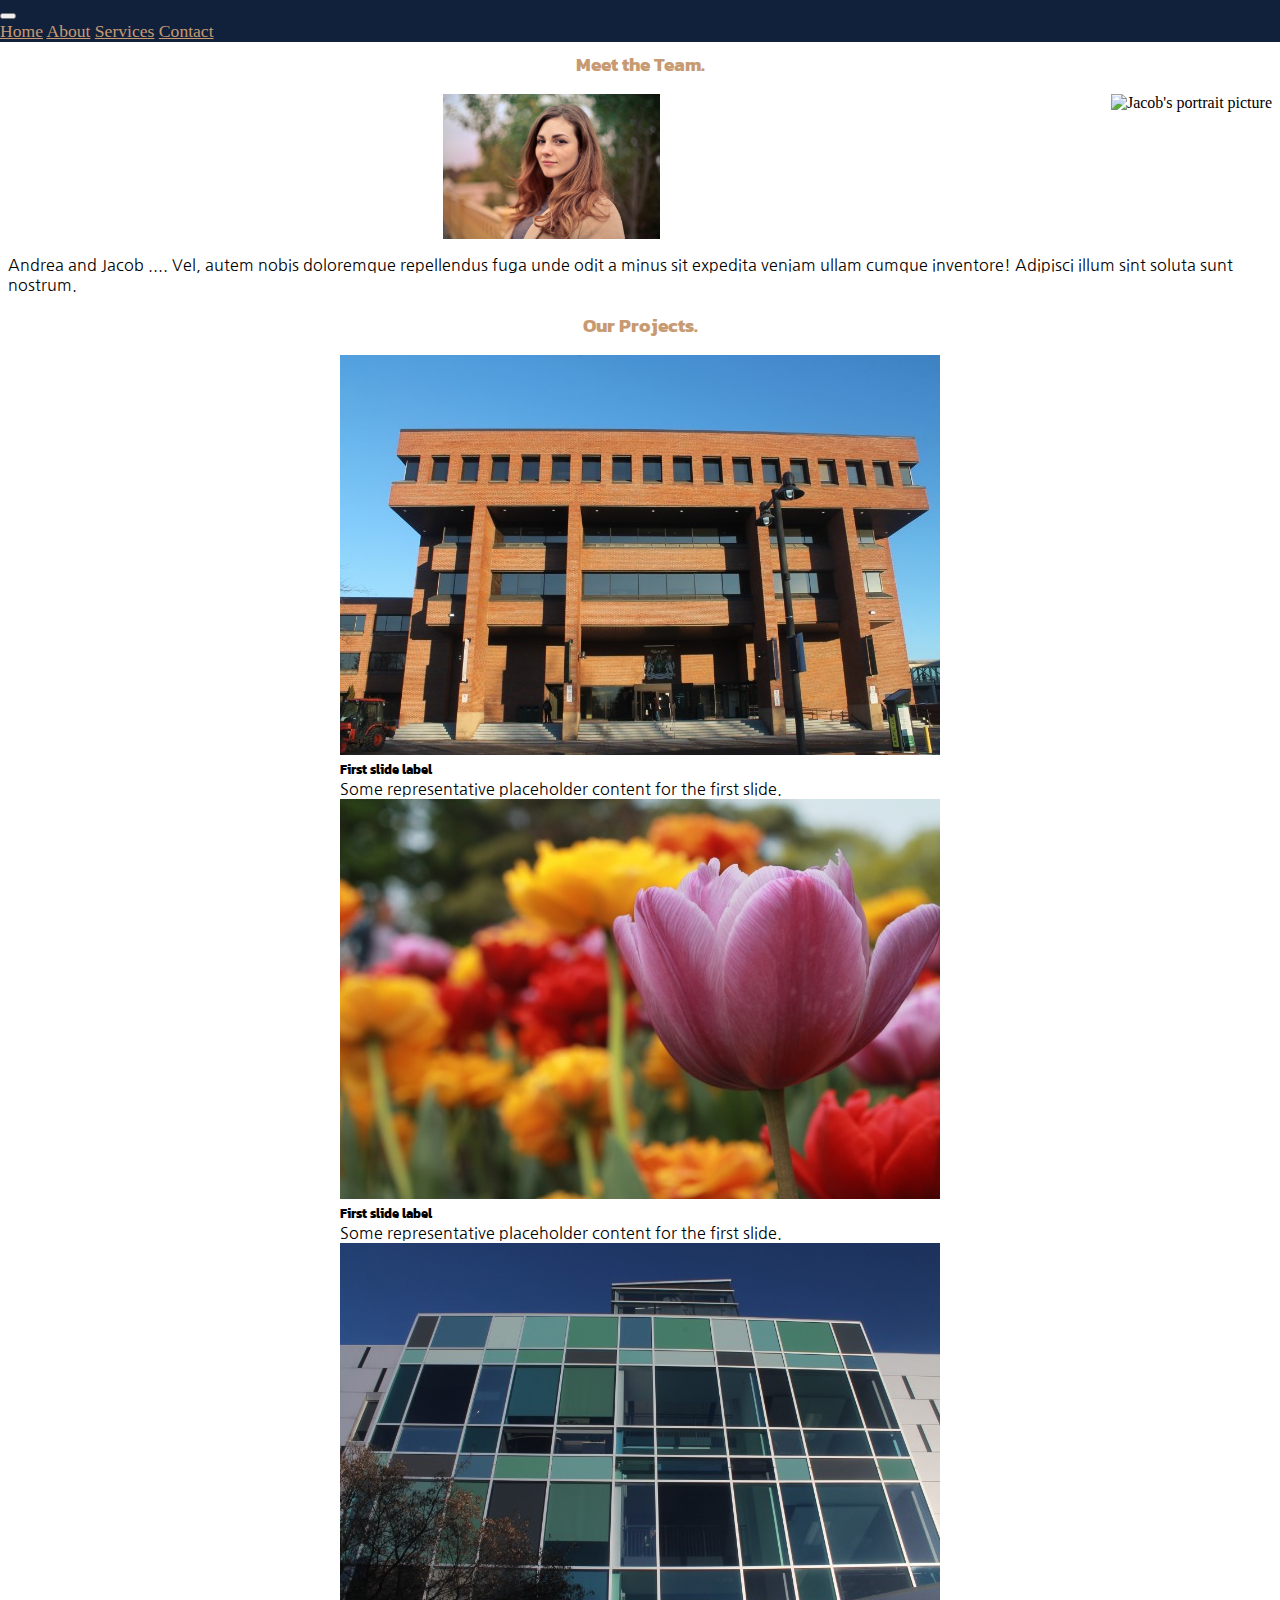
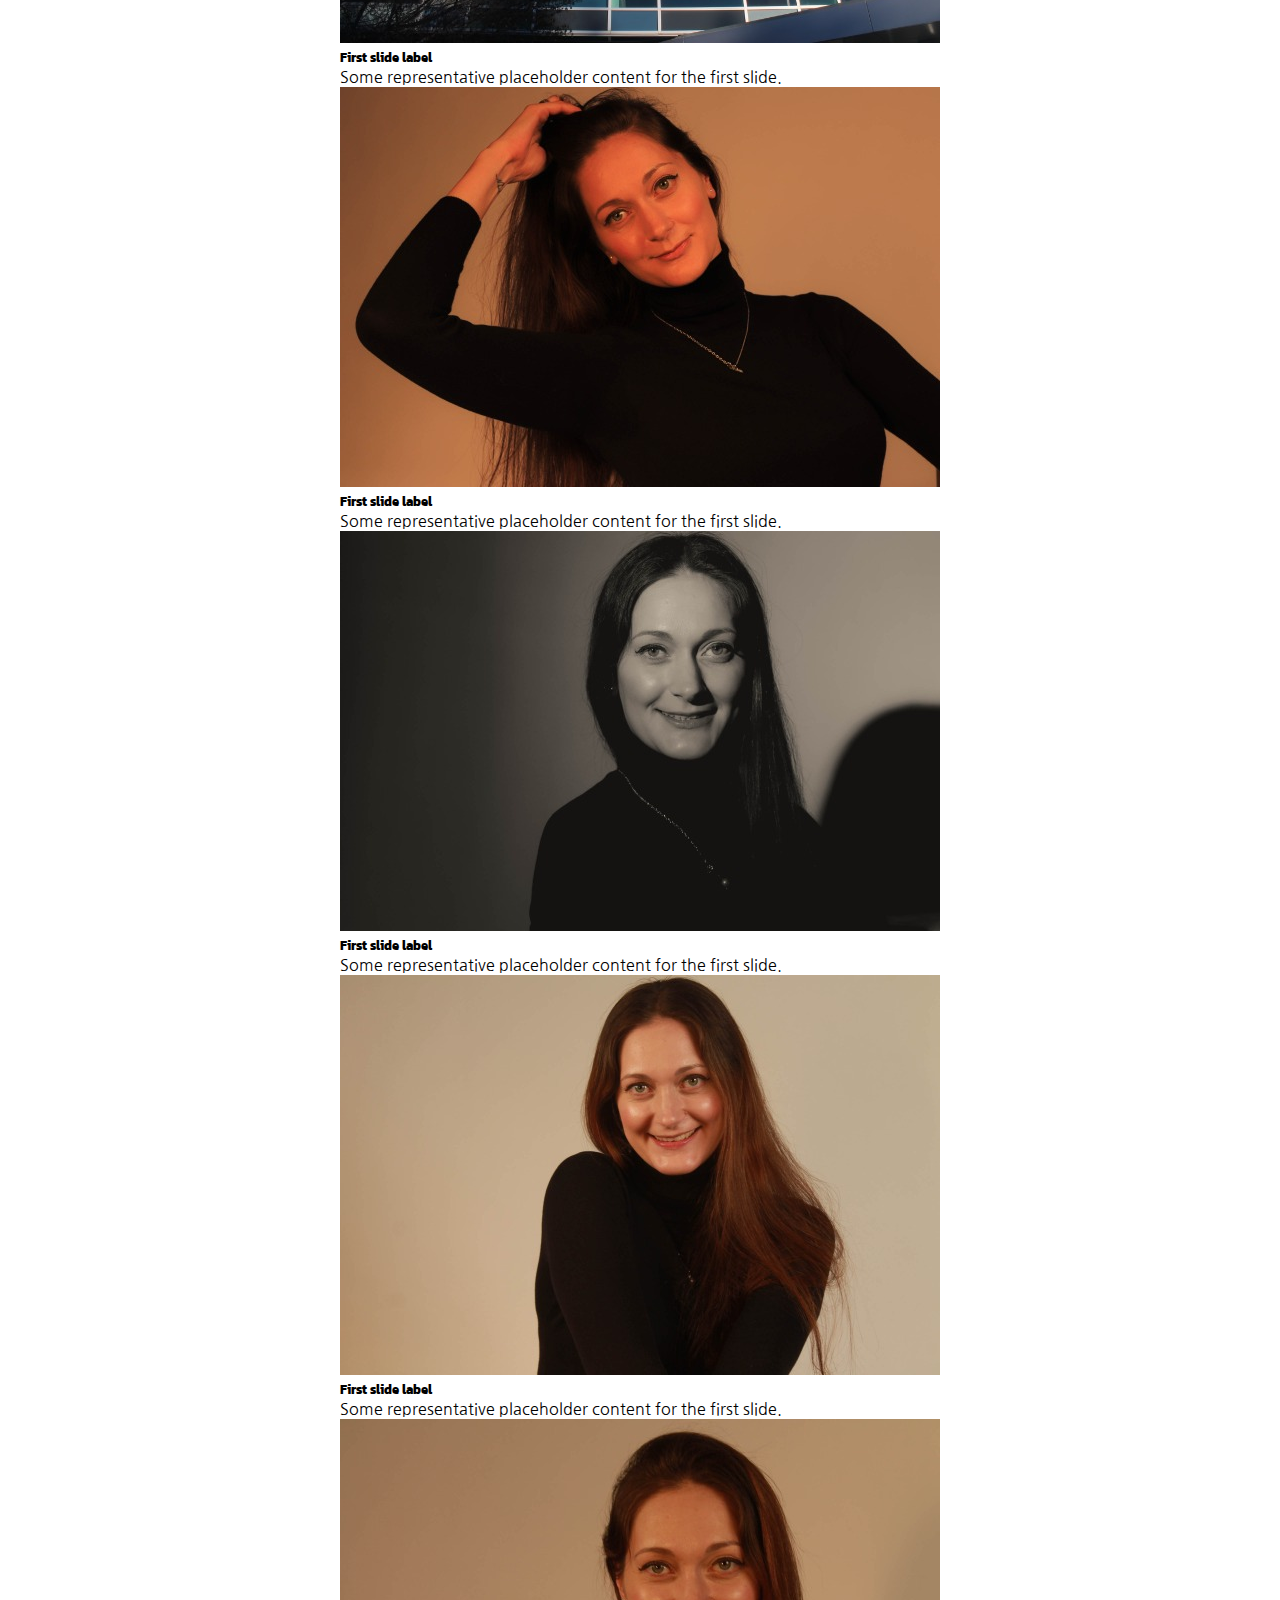
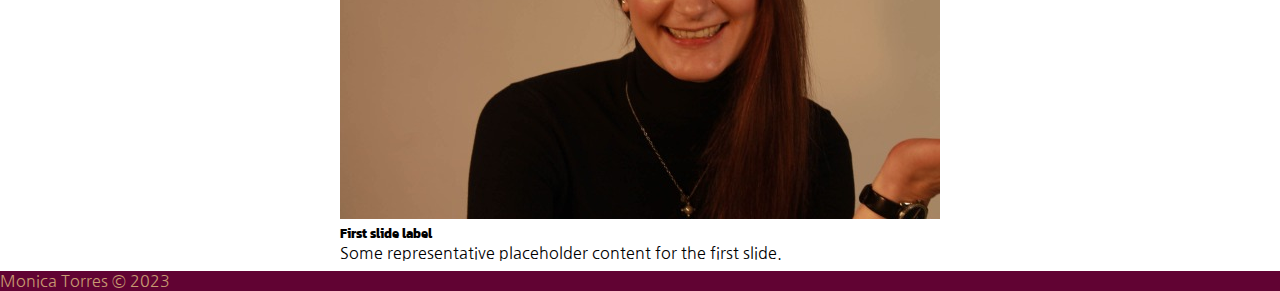
==== about.html @ fc1f1541 "First commit, creating repository for final assign" ====
<!DOCTYPE html>
<html lang="en">
<head>
    <!-- Meta tags -->
		<meta charset="UTF-8">
		<meta name="description" content="WebDev2-Final Assignment">
		<meta name="author" content="Monica Torres">
		<meta name="viewport" content="width=device-width, initial-scale=1.0">
    <!-- Title -->
	<title>Torres Studio</title>
    <!-- Normalize.CSS -->
    <link rel="stylesheet" type="text/css" href="css/normalize.css">
    <!-- Bootstrap -->
    <link href="https://cdn.jsdelivr.net/npm/bootstrap@5.3.1/dist/css/bootstrap.min.css" rel="stylesheet" integrity="sha384-4bw+/aepP/YC94hEpVNVgiZdgIC5+VKNBQNGCHeKRQN+PtmoHDEXuppvnDJzQIu9" crossorigin="anonymous">
    <!-- Google Fonts -->
    <link rel="preconnect" href="https://fonts.googleapis.com">
    <link rel="preconnect" href="https://fonts.gstatic.com" crossorigin>
    <link href="https://fonts.googleapis.com/css2?family=Amarante&family=Kanit&family=Nanum+Gothic&display=swap" rel="stylesheet">
    <!-- Font Awesome-->
    <link href="https://cdnjs.cloudflare.com/ajax/libs/font-awesome/6.4.0/css/all.min.css">
    <!-- My own styles -->
	<link rel="stylesheet" type="text/css" href="css/main.css">
</head>
<body>
    <header>
      <nav class="navbar navbar-expand-lg bg-nav-mt">
        <div class="container-fluid">
          <button class="navbar-toggler custom-toggler" type="button" data-bs-toggle="collapse" data-bs-target="#navbarNavAltMarkup" aria-controls="navbarNavAltMarkup" aria-expanded="false" aria-label="Toggle navigation">
            <span class="navbar-toggler-icon"></span>
          </button>
          <div class="collapse navbar-collapse" id="navbarNavAltMarkup">
            <div class="navbar-nav">
              <a class="nav-link" href="index.html">Home</a>
              <a class="nav-link" aria-current="page" href="#">About</a>
              <a class="nav-link" href="services.html">Services</a>
              <a class="nav-link" href="contact.html">Contact</a>
            </div>
          </div>
        </div>
      </nav> 
    </header> 
    <div class="container">  
      <div class="about-grid-container">
        <div class="about-title">
          <h3>Meet the Team.</h3>
        </div>
        <div class="about-andrea">
          <img src="images/Team-Andrea.jpg" alt="Andrea's portrait picture">
        </div>
        <div class="about-jacob">
          <img src="images/Team-Jacob.jpg" alt="Jacob's portrait picture">
        </div>
        <div class="about-description">
          <p>
            Andrea and Jacob .... Vel, autem nobis doloremque repellendus fuga unde odit a minus sit expedita veniam ullam cumque inventore! Adipisci illum sint soluta sunt nostrum.
          </p>
        </div>
        <div class="about-title-projects">
          <h3>Our Projects.</h3>
        </div>
        <div class="about-carousel">
          <div id="carouselExampleSlidesOnly" class="carousel slide" data-bs-ride="carousel">
            <div class="carousel-inner">
              <div class="carousel-item active">          
                <img src="images/building_600_x_400.JPG" class="d-block w-100" alt="...">
                <div class="carousel-caption d-none d-md-block">
                  <h5>First slide label</h5>
                  <p>Some representative placeholder content for the first slide.</p>
                </div>          
              </div>
              <div class="carousel-item">
                <img src="images/colorfull_tulips_600_x_400.JPG" class="d-block w-100" alt="...">
                <div class="carousel-caption d-none d-md-block">
                  <h5>First slide label</h5>
                  <p>Some representative placeholder content for the first slide.</p>
                </div>          
              </div>
              <div class="carousel-item">
                <img src="images/md_building_600_x_400.JPG" class="d-block w-100" alt="...">
                <div class="carousel-caption d-none d-md-block">
                  <h5>First slide label</h5>
                  <p>Some representative placeholder content for the first slide.</p>
                </div>          
              </div>
              <div class="carousel-item">
                <img src="images/sephia_portrait_600_x_400.jpg" class="d-block w-100" alt="...">
                <div class="carousel-caption d-none d-md-block">
                  <h5>First slide label</h5>
                  <p>Some representative placeholder content for the first slide.</p>
                </div>          
              </div>
              <div class="carousel-item">
                <img src="images/bw_portrait_600_x_400.jpg" class="d-block w-100" alt="...">
                <div class="carousel-caption d-none d-md-block">
                  <h5>First slide label</h5>
                  <p>Some representative placeholder content for the first slide.</p>
                </div>          
              </div>
              <div class="carousel-item">
                <img src="images/portrait_600_x_400.jpg" class="d-block w-100" alt="...">
                <div class="carousel-caption d-none d-md-block">
                  <h5>First slide label</h5>
                  <p>Some representative placeholder content for the first slide.</p>
                </div>          
              </div>
              <div class="carousel-item">
                <img src="images/sm_portrait_600_x_400.jpg" class="d-block w-100" alt="...">
                <div class="carousel-caption d-none d-md-block">
                  <h5>First slide label</h5>
                  <p>Some representative placeholder content for the first slide.</p>
                </div>          
              </div>
            </div>
          </div>
        </div>
      </div>
    </div>
		
    

    <footer class="footer mt-auto py-3" id="footercito">
        <div class="container">
            <span class="center" id="footercito">Monica Torres &copy; 2023</span>
        </div>
    </footer>

    <!-- Bootstrap JS component -->
    <script src="https://cdn.jsdelivr.net/npm/bootstrap@5.3.1/dist/js/bootstrap.bundle.min.js" integrity="sha384-HwwvtgBNo3bZJJLYd8oVXjrBZt8cqVSpeBNS5n7C8IVInixGAoxmnlMuBnhbgrkm" crossorigin="anonymous"></script>
</body>
</html>
---- css/main.css ----
/*------------------------------------------------------------
Final Project:	WedDev2

Monica Torres

Content
1. General Styles
2. Header Styles
3. Main Content Styles
	3.1 Sidebar
4. Footer Styles
5. Media Queries

Colors:
        Oxford Blue: #11213c
        Tyrian purple: #610333
        Lion: #C79A71
        Teal: #137B8E

Font Family:
			font-family: 'Amarante', cursive;
            font-family: 'Kanit', sans-serif;
            font-family: 'Nanum Gothic', sans-serif;

------------------------------------------------------------*/

/*
*			1. General Styles
------------------------------------------------------------*/

* {                         
    box-sizing: border-box;
    margin: 0 auto;
}

h1 {
	font-family: 'Amarante', cursive;
}

title, h2, h3, h4, h5, h6 {
    font-family: 'Kanit', sans-serif;
}

p {
	font-family: 'Nanum Gothic', sans-serif;
}



/*
*			2. Header Styles
------------------------------------------------------------*/
.background-image {
	background-image: url('../images/banner1000_x_800.JPG');
	background-color: #9f9f9f;
	background-blend-mode: overlay;
	background-attachment: fixed;
	background-repeat: no-repeat;
	background-size: cover;

    display: column;
    align-items: center;
    justify-content: center;
}

h1, h3 {
    color:#C79A71;
}

.main-title {
    text-align: center;
    width: 100%;
    padding: 10rem;
}

/*
*			2.1 Navigation Styles
------------------------------------------------------------*/
.logo {
    width: 15%;
    height: auto;
}

.bg-nav-mt {
    background-color: #11213c;
    font-size: 1.1rem;
}

a, .nav-link {
    color: #C79A71;
}

/* Set the border color */
         
.custom-toggler .navbar-toggler {
    border-color: #137B8E;
}





/*
*			3. Main Content Styles
------------------------------------------------------------*/





/*
*			3.2 ABOUT.HTML - Main Content Styles
------------------------------------------------------------*/
.about-grid-container {
    display: grid;
    grid-template-areas: 
    'title title'
    'andrea jacob'
    'description description'
    'title-projects title-projects'
    'carousel carousel';
    gap: 1rem;
    padding: 0.5rem;
}

.about-title {grid-area: title; }
.about-andrea {
    grid-area: andrea;
    display: flex;
    justify-content: center;
    align-items: center;
}
.about-andrea > img {
    width: 20%;
    height: auto;
} 
.about-jacob {grid-area: jacob;}
.about-description {grid-area: description;}
.about-title-projects {grid-area: title-projects;}
.about-carousel {grid-area: carousel;}
.about-carousel > .carousel-item
{
    transition: transform 1s ease, opacity .5s ease-out
}

/*
*			3.3 CONTACT.HTML - Main Content Styles
------------------------------------------------------------*/
.contact-grid-container {
    display: grid;
    grid-template-areas:
    'main-image main-image',
    'description contact-form';
}

textarea #message {
    height: 200px;
}


.social-icons {
    font-size: 1rem;
    color: #11213c;
}
/*
*			4. Footer Styles
------------------------------------------------------------*/
#footercito {
    background-color: #610333;
    font-family: 'Nanum Gothic', sans-serif;
    font-size: 1rem;
    color: #C79A71;
}


/*
*			5. Media Queries
------------------------------------------------------------*/
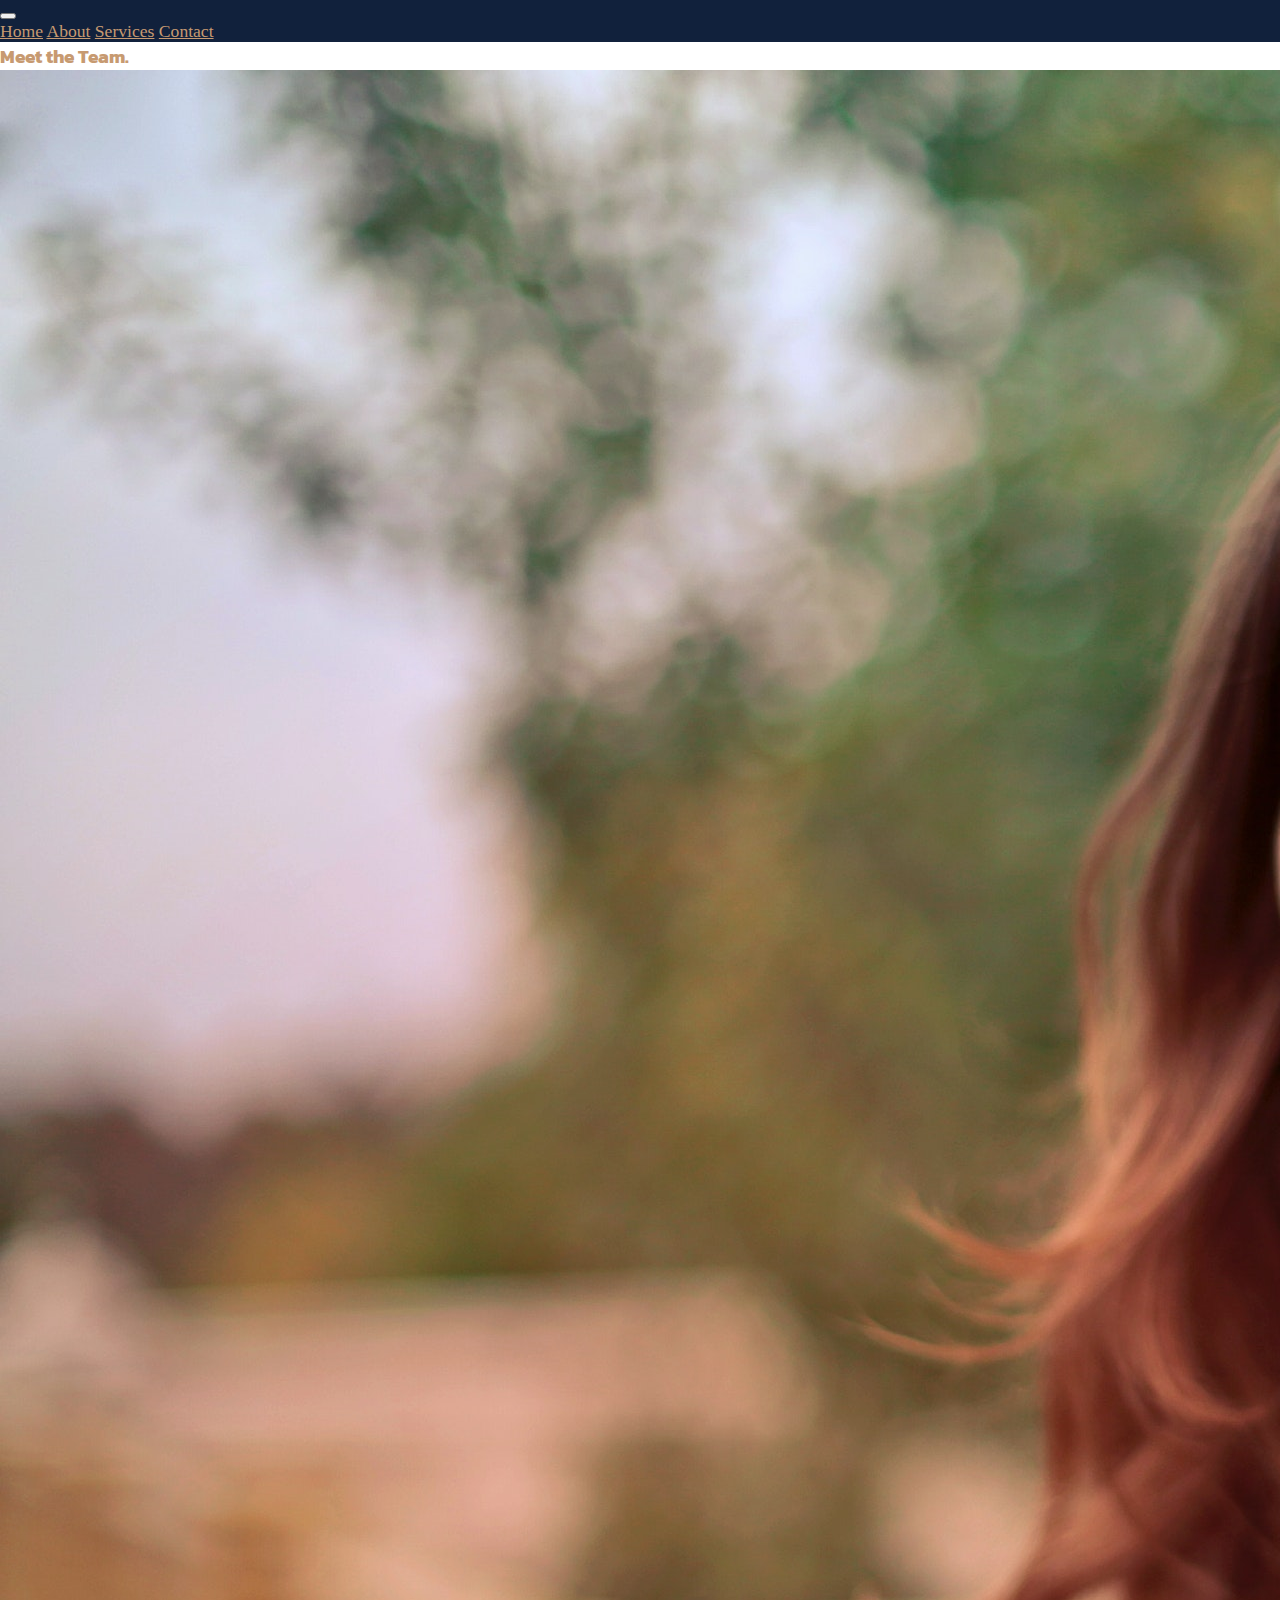
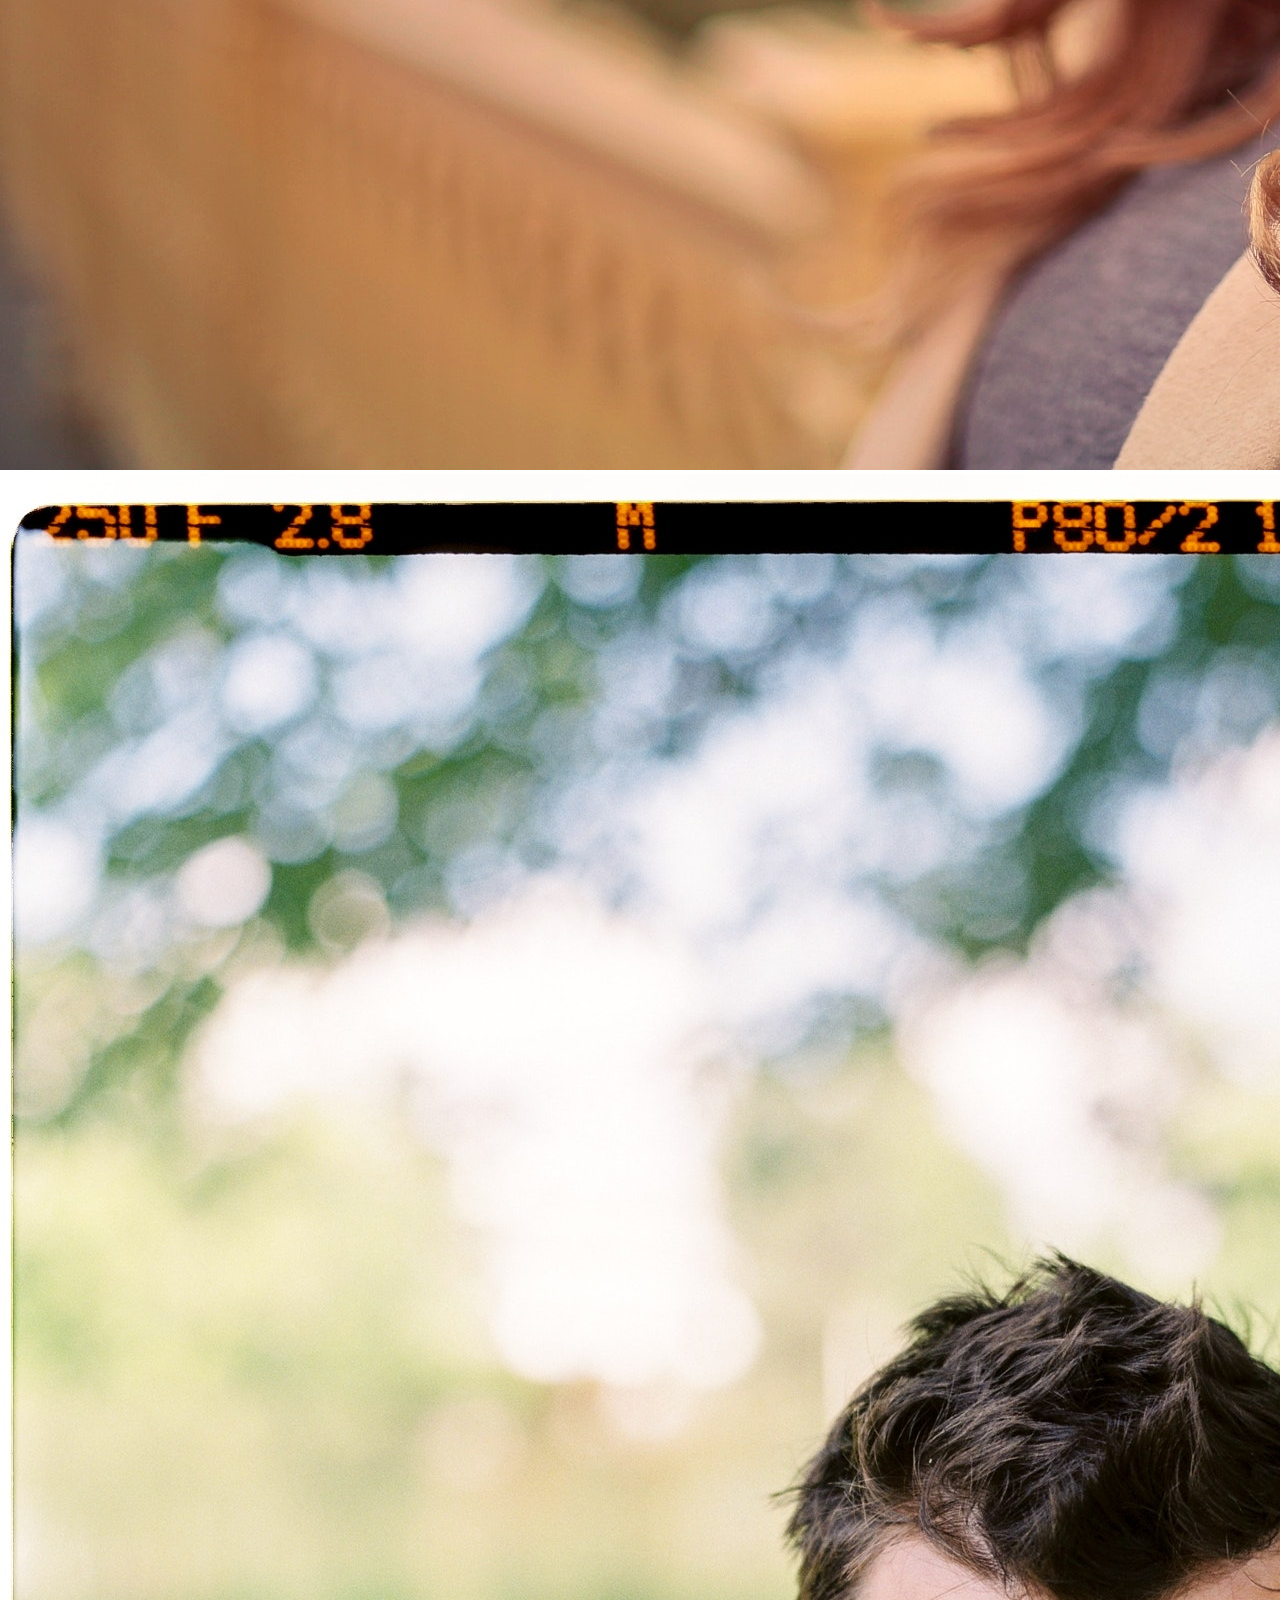
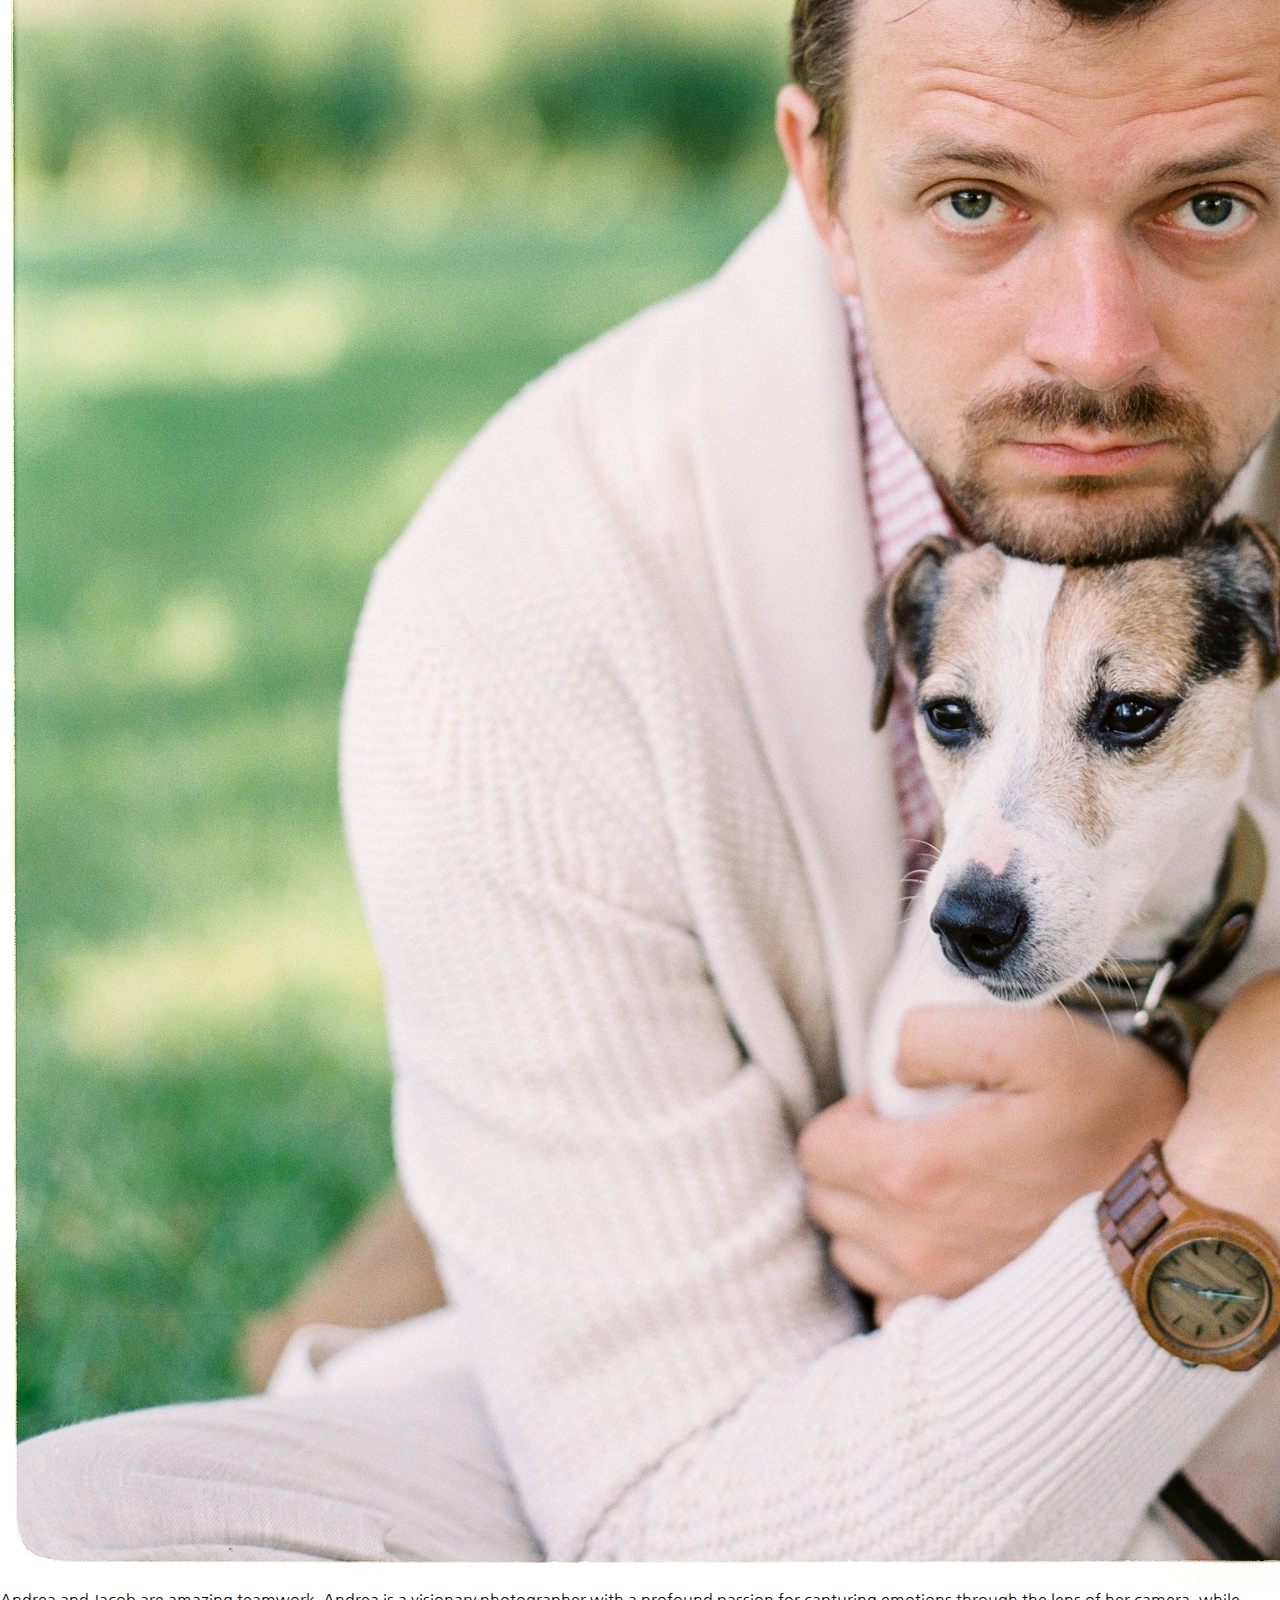
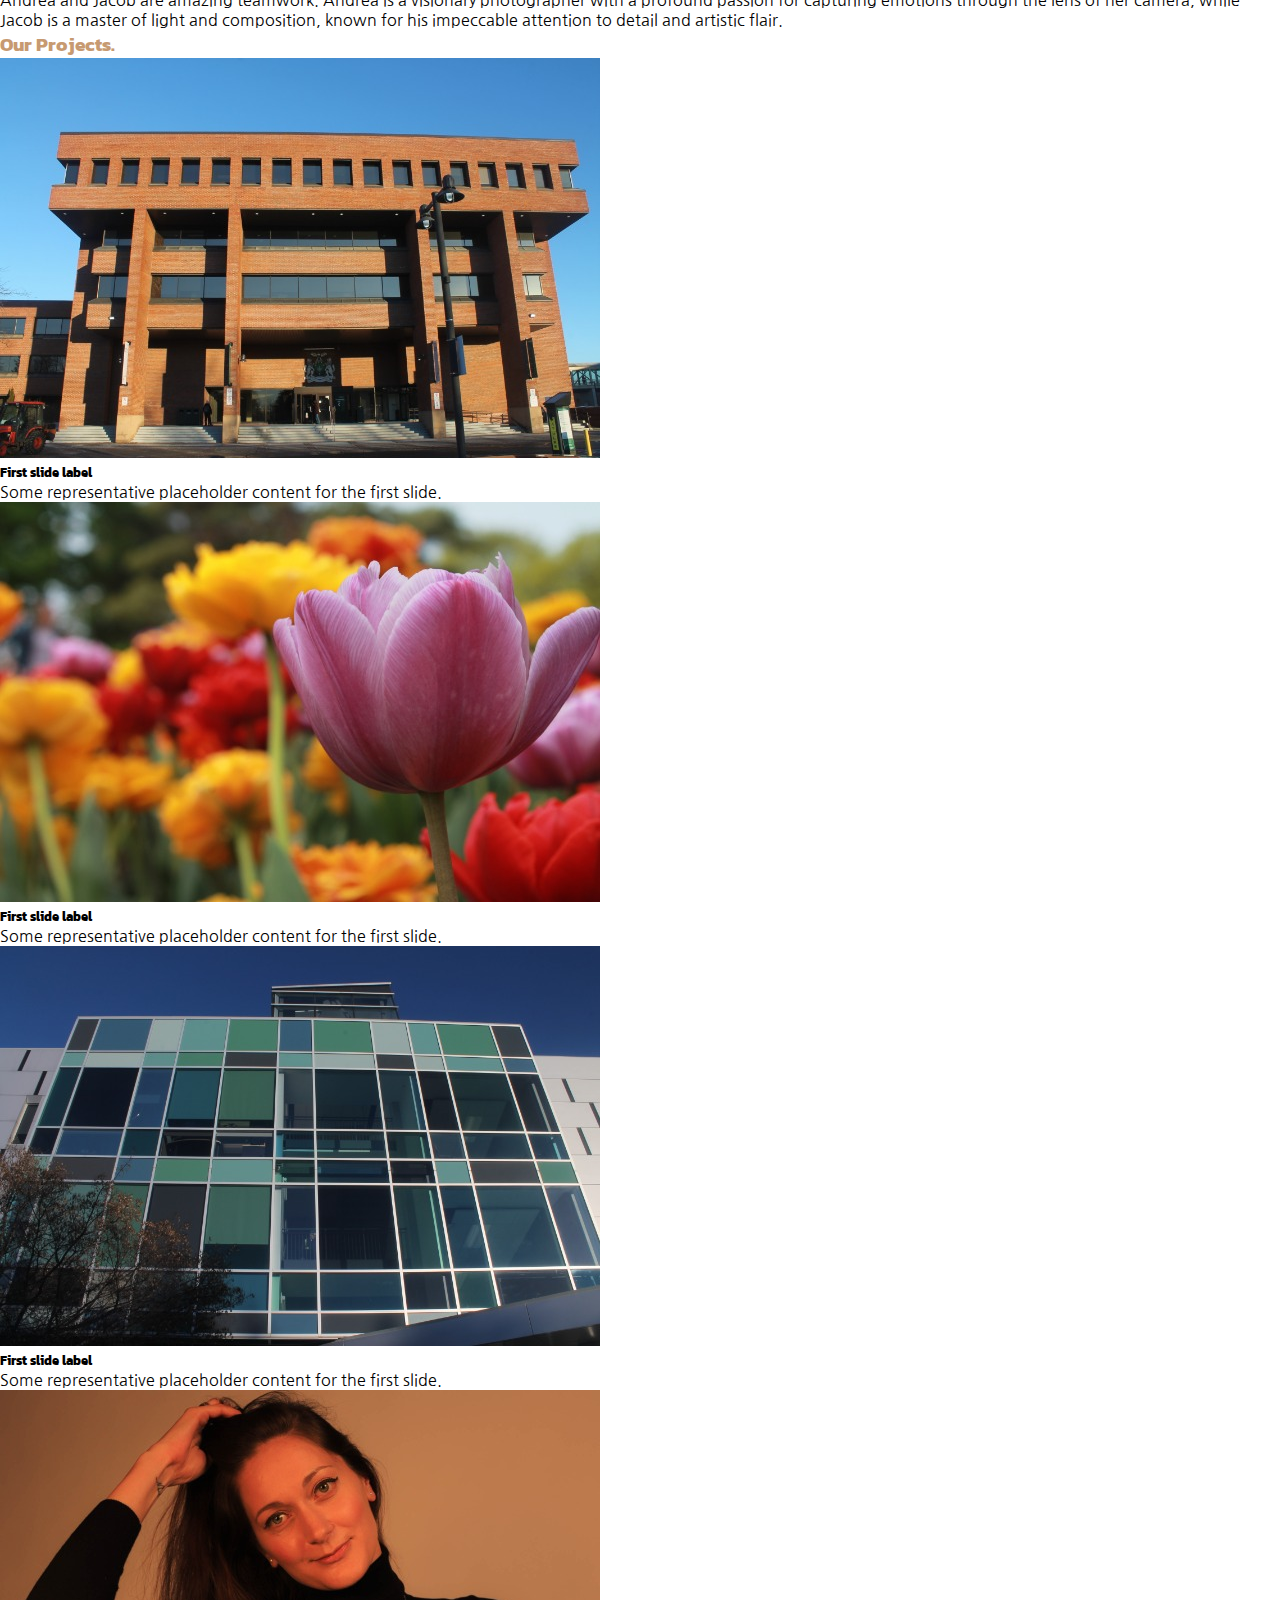
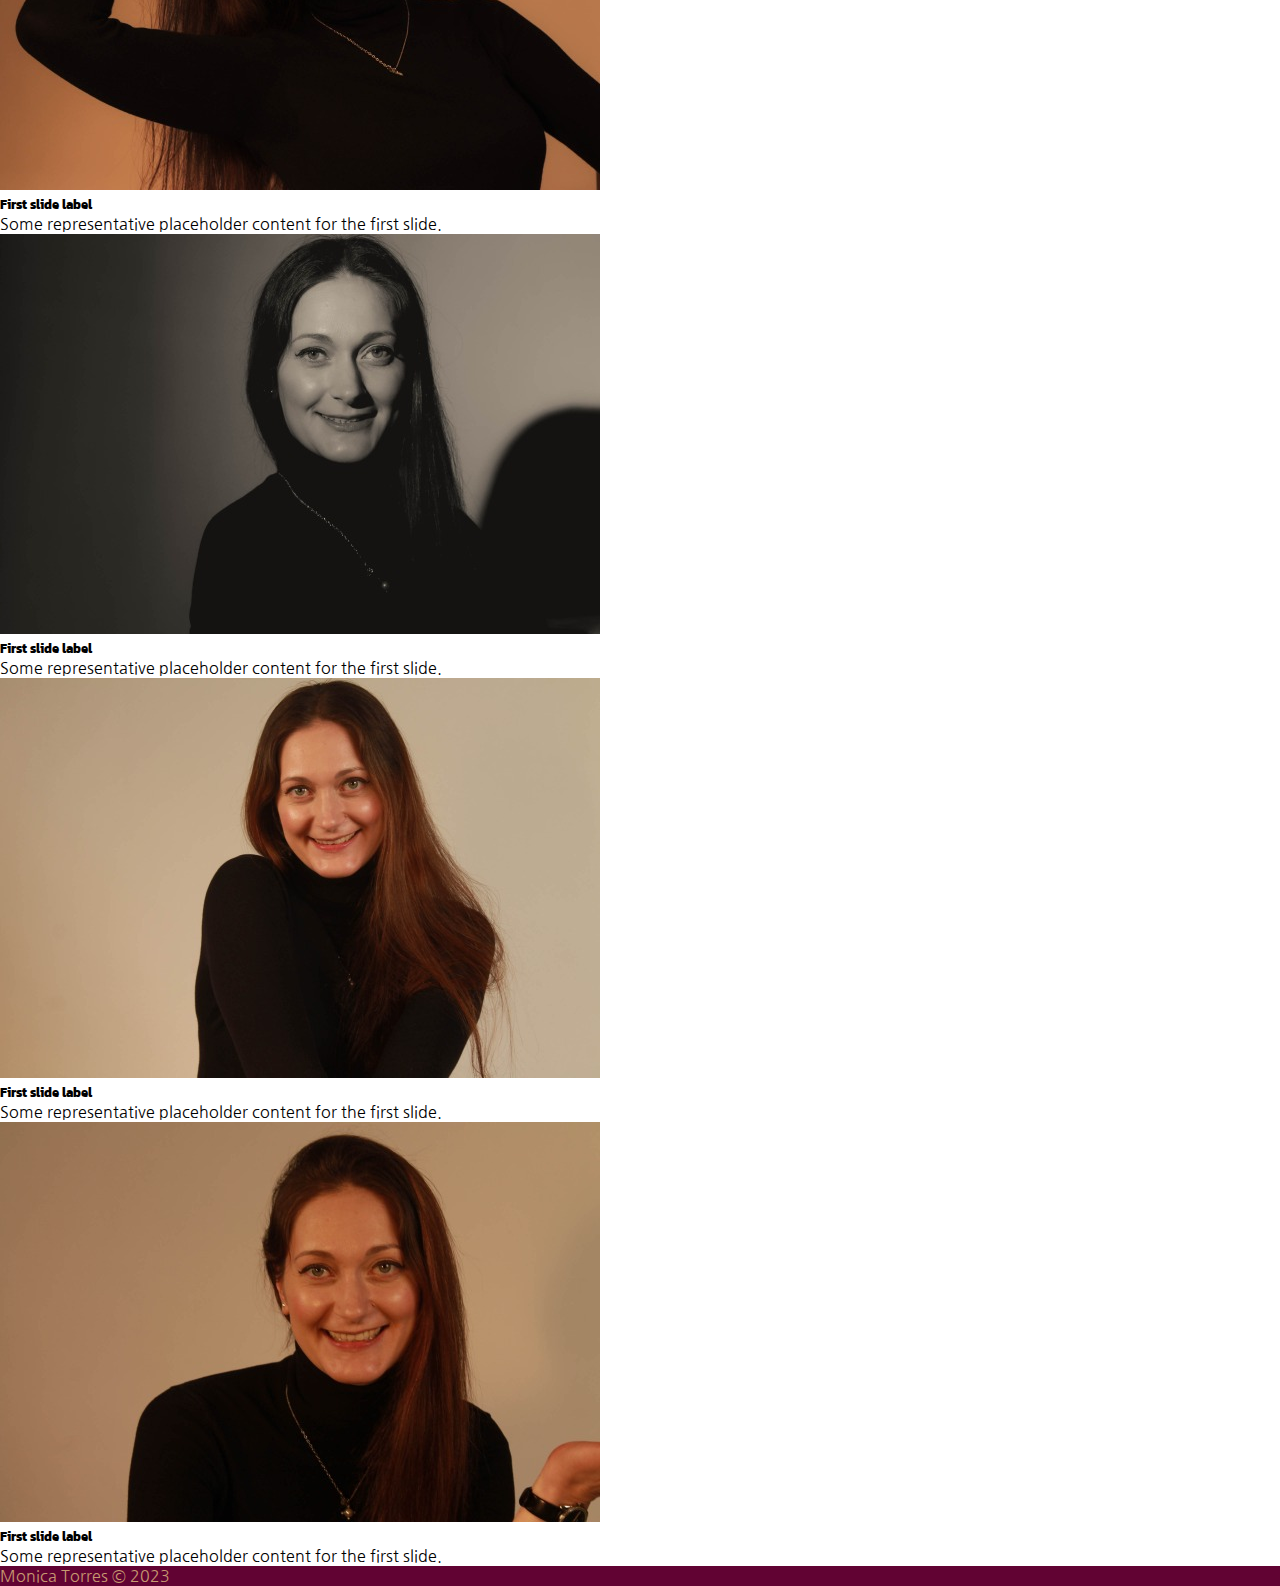
==== commit 236e486c: "including changes in all pages, adding a image." ====
--- a/about.html
+++ b/about.html
@@ -8,8 +8,6 @@
 		<meta name="viewport" content="width=device-width, initial-scale=1.0">
     <!-- Title -->
 	<title>Torres Studio</title>
-    <!-- Normalize.CSS -->
-    <link rel="stylesheet" type="text/css" href="css/normalize.css">
     <!-- Bootstrap -->
     <link href="https://cdn.jsdelivr.net/npm/bootstrap@5.3.1/dist/css/bootstrap.min.css" rel="stylesheet" integrity="sha384-4bw+/aepP/YC94hEpVNVgiZdgIC5+VKNBQNGCHeKRQN+PtmoHDEXuppvnDJzQIu9" crossorigin="anonymous">
     <!-- Google Fonts -->
@@ -17,31 +15,32 @@
     <link rel="preconnect" href="https://fonts.gstatic.com" crossorigin>
     <link href="https://fonts.googleapis.com/css2?family=Amarante&family=Kanit&family=Nanum+Gothic&display=swap" rel="stylesheet">
     <!-- Font Awesome-->
-    <link href="https://cdnjs.cloudflare.com/ajax/libs/font-awesome/6.4.0/css/all.min.css">
+    <link href="https://cdnjs.cloudflare.com/ajax/libs/font-awesome/6.4.2/css/all.min.css">
     <!-- My own styles -->
 	<link rel="stylesheet" type="text/css" href="css/main.css">
 </head>
 <body>
     <header>
-      <nav class="navbar navbar-expand-lg bg-nav-mt">
+      <nav class="navbar navbar-expand-lg bg-nav-mt" data-bs-theme="dark">
         <div class="container-fluid">
           <button class="navbar-toggler custom-toggler" type="button" data-bs-toggle="collapse" data-bs-target="#navbarNavAltMarkup" aria-controls="navbarNavAltMarkup" aria-expanded="false" aria-label="Toggle navigation">
             <span class="navbar-toggler-icon"></span>
           </button>
-          <div class="collapse navbar-collapse" id="navbarNavAltMarkup">
+          <div class="collapse navbar-collapse" id="navbarNavAltMarkup" role="button">
             <div class="navbar-nav">
-              <a class="nav-link" href="index.html">Home</a>
-              <a class="nav-link" aria-current="page" href="#">About</a>
-              <a class="nav-link" href="services.html">Services</a>
-              <a class="nav-link" href="contact.html">Contact</a>
+              <a class="nav-link" href="index.html" role="button">Home</a>
+              <a class="nav-link" aria-current="page" href="#" role="button">About</a>
+              <a class="nav-link" href="services.html" role="button">Services</a>
+              <a class="nav-link" href="contact.html" role="button">Contact</a>
             </div>
           </div>
         </div>
       </nav> 
-    </header> 
-    <div class="container">  
-      <div class="about-grid-container">
-        <div class="about-title">
+    </header>
+    
+    <div class="container-fluid">  
+      <div class="about">
+        <div class="about-title text-center">
           <h3>Meet the Team.</h3>
         </div>
         <div class="about-andrea">
@@ -52,7 +51,8 @@
         </div>
         <div class="about-description">
           <p>
-            Andrea and Jacob .... Vel, autem nobis doloremque repellendus fuga unde odit a minus sit expedita veniam ullam cumque inventore! Adipisci illum sint soluta sunt nostrum.
+            Andrea and Jacob are amazing teamwork.  Andrea is a visionary photographer with a profound passion for capturing emotions through the lens of her camera, while Jacob is a master of light and composition, 
+            known for his impeccable attention to detail and artistic flair.
           </p>
         </div>
         <div class="about-title-projects">
--- a/css/main.css
+++ b/css/main.css
@@ -1,28 +1,3 @@
-/*------------------------------------------------------------
-Final Project:	WedDev2
-
-Monica Torres
-
-Content
-1. General Styles
-2. Header Styles
-3. Main Content Styles
-	3.1 Sidebar
-4. Footer Styles
-5. Media Queries
-
-Colors:
-        Oxford Blue: #11213c
-        Tyrian purple: #610333
-        Lion: #C79A71
-        Teal: #137B8E
-
-Font Family:
-			font-family: 'Amarante', cursive;
-            font-family: 'Kanit', sans-serif;
-            font-family: 'Nanum Gothic', sans-serif;
-
-------------------------------------------------------------*/
 
 /*
 *			1. General Styles
@@ -45,22 +20,37 @@
 	font-family: 'Nanum Gothic', sans-serif;
 }
 
+.form-btn {
+    background-color: #C79A71;
+    border: none;
+    color:#11213c;
+    padding: 15px 32px;
+    text-align: center;
+    text-decoration: none;
+    display: inline-block;
+    font-size: 1rem;
 
+}
 
 /*
 *			2. Header Styles
 ------------------------------------------------------------*/
 .background-image {
-	background-image: url('../images/banner1000_x_800.JPG');
-	background-color: #9f9f9f;
-	background-blend-mode: overlay;
-	background-attachment: fixed;
-	background-repeat: no-repeat;
-	background-size: cover;
+    position: relative;
+    text-align: center;
+    color: #C79A71;
+  }
 
-    display: column;
-    align-items: center;
-    justify-content: center;
+.title-image {
+    width: 100%;
+    height: 300px;
+}
+
+.main-title {
+    position: absolute;
+    top: 50%;
+    left: 50%;
+    transform: translate(-50%, -50%);
 }
 
 h1, h3 {
@@ -70,7 +60,7 @@
 .main-title {
     text-align: center;
     width: 100%;
-    padding: 10rem;
+    /* padding: 10rem; */
 }
 
 /*
@@ -101,7 +91,7 @@
 
 
 /*
-*			3. Main Content Styles
+*			3. INDEX.HTML - Main Content Styles
 ------------------------------------------------------------*/
 
 
@@ -111,19 +101,8 @@
 /*
 *			3.2 ABOUT.HTML - Main Content Styles
 ------------------------------------------------------------*/
-.about-grid-container {
-    display: grid;
-    grid-template-areas: 
-    'title title'
-    'andrea jacob'
-    'description description'
-    'title-projects title-projects'
-    'carousel carousel';
-    gap: 1rem;
-    padding: 0.5rem;
-}
+/* .about-title {grid-area: title; }
 
-.about-title {grid-area: title; }
 .about-andrea {
     grid-area: andrea;
     display: flex;
@@ -134,10 +113,21 @@
     width: 20%;
     height: auto;
 } 
-.about-jacob {grid-area: jacob;}
+
+.about-jacob {
+    grid-area: jacob;
+    display: flex;
+    justify-content: center;
+    align-items: center;
+}
+.about-jacob > img {
+    width: 20%;
+    height: auto;
+} 
+
 .about-description {grid-area: description;}
 .about-title-projects {grid-area: title-projects;}
-.about-carousel {grid-area: carousel;}
+.about-carousel {grid-area: carousel;} */
 .about-carousel > .carousel-item
 {
     transition: transform 1s ease, opacity .5s ease-out
@@ -146,12 +136,16 @@
 /*
 *			3.3 CONTACT.HTML - Main Content Styles
 ------------------------------------------------------------*/
-.contact-grid-container {
+/* .contact-grid-container {
     display: grid;
     grid-template-areas:
-    'main-image main-image',
+    'banner banner',
     'description contact-form';
-}
+} */
+
+/* .contact-banner {grid-area: banner;}
+.contact-description {grid-area: description;}
+.contact-contact-form {grid-area: contact-form;} */
 
 textarea #message {
     height: 200px;
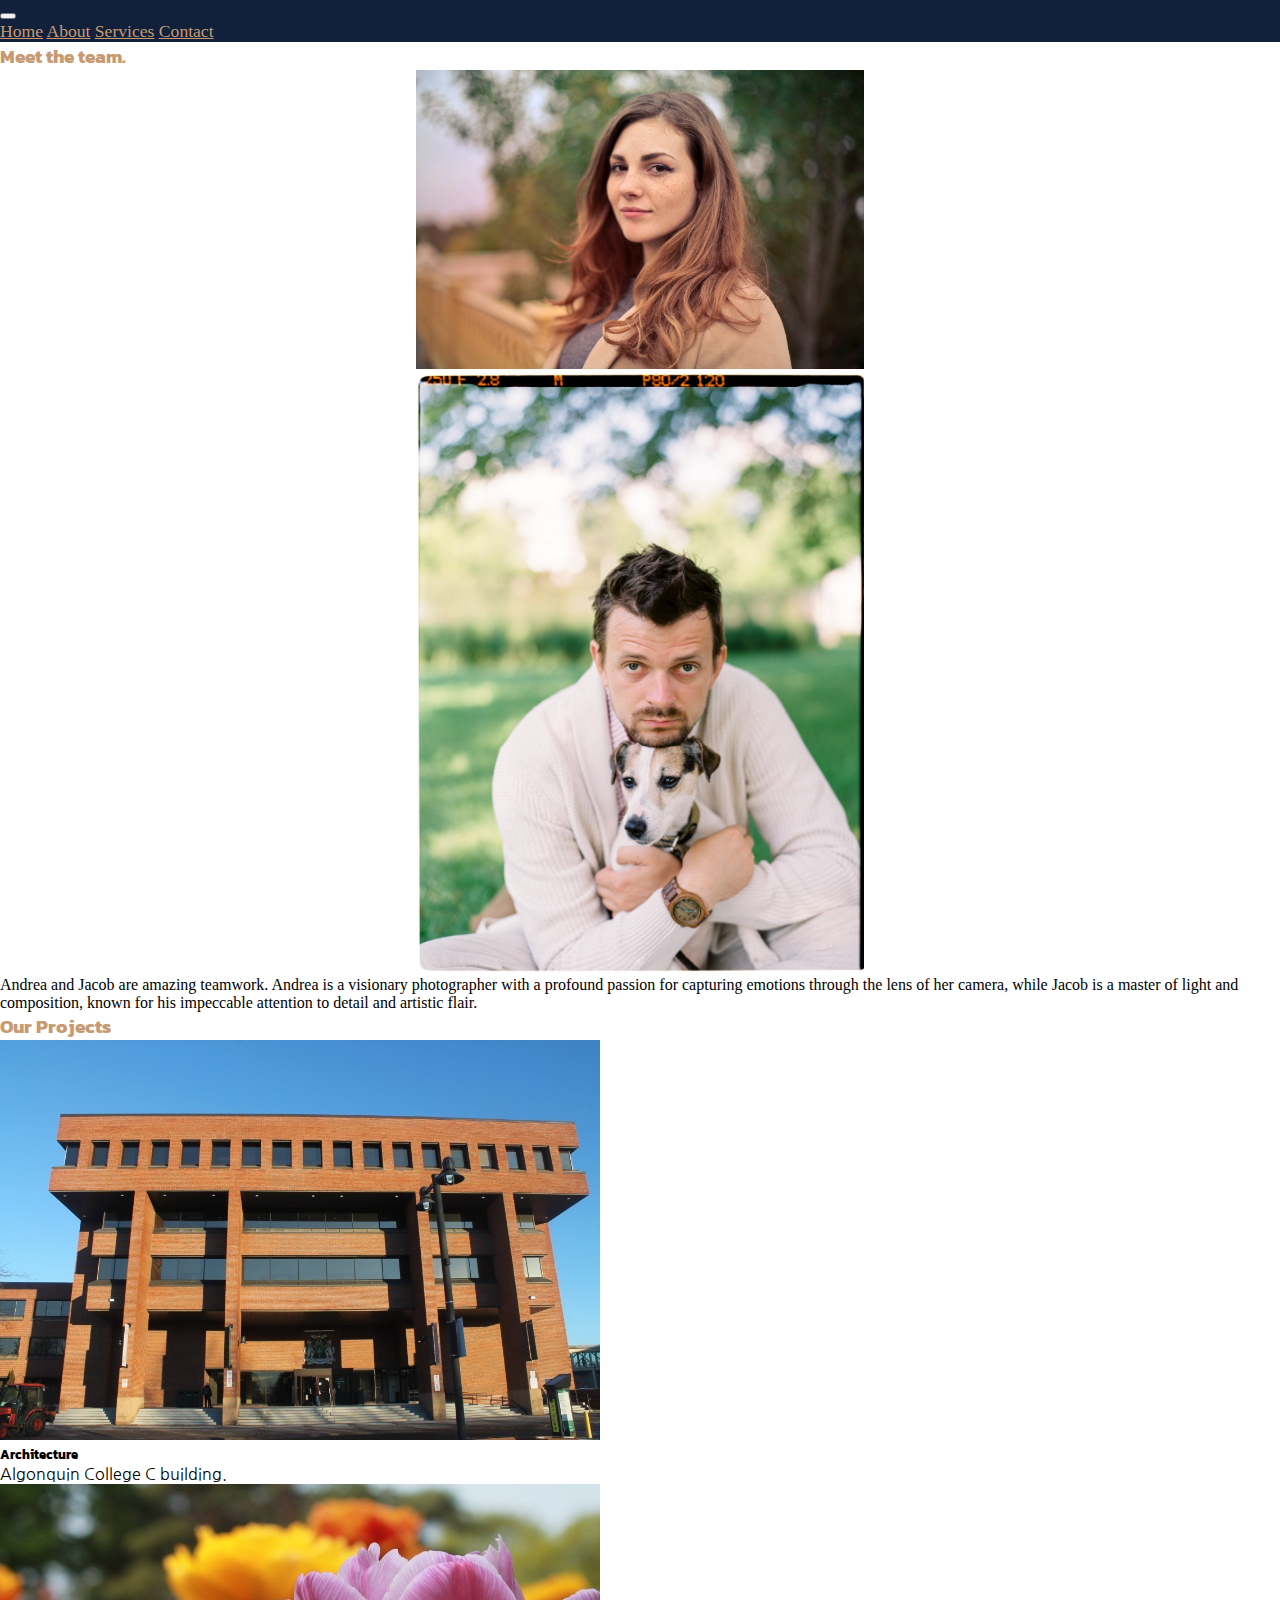
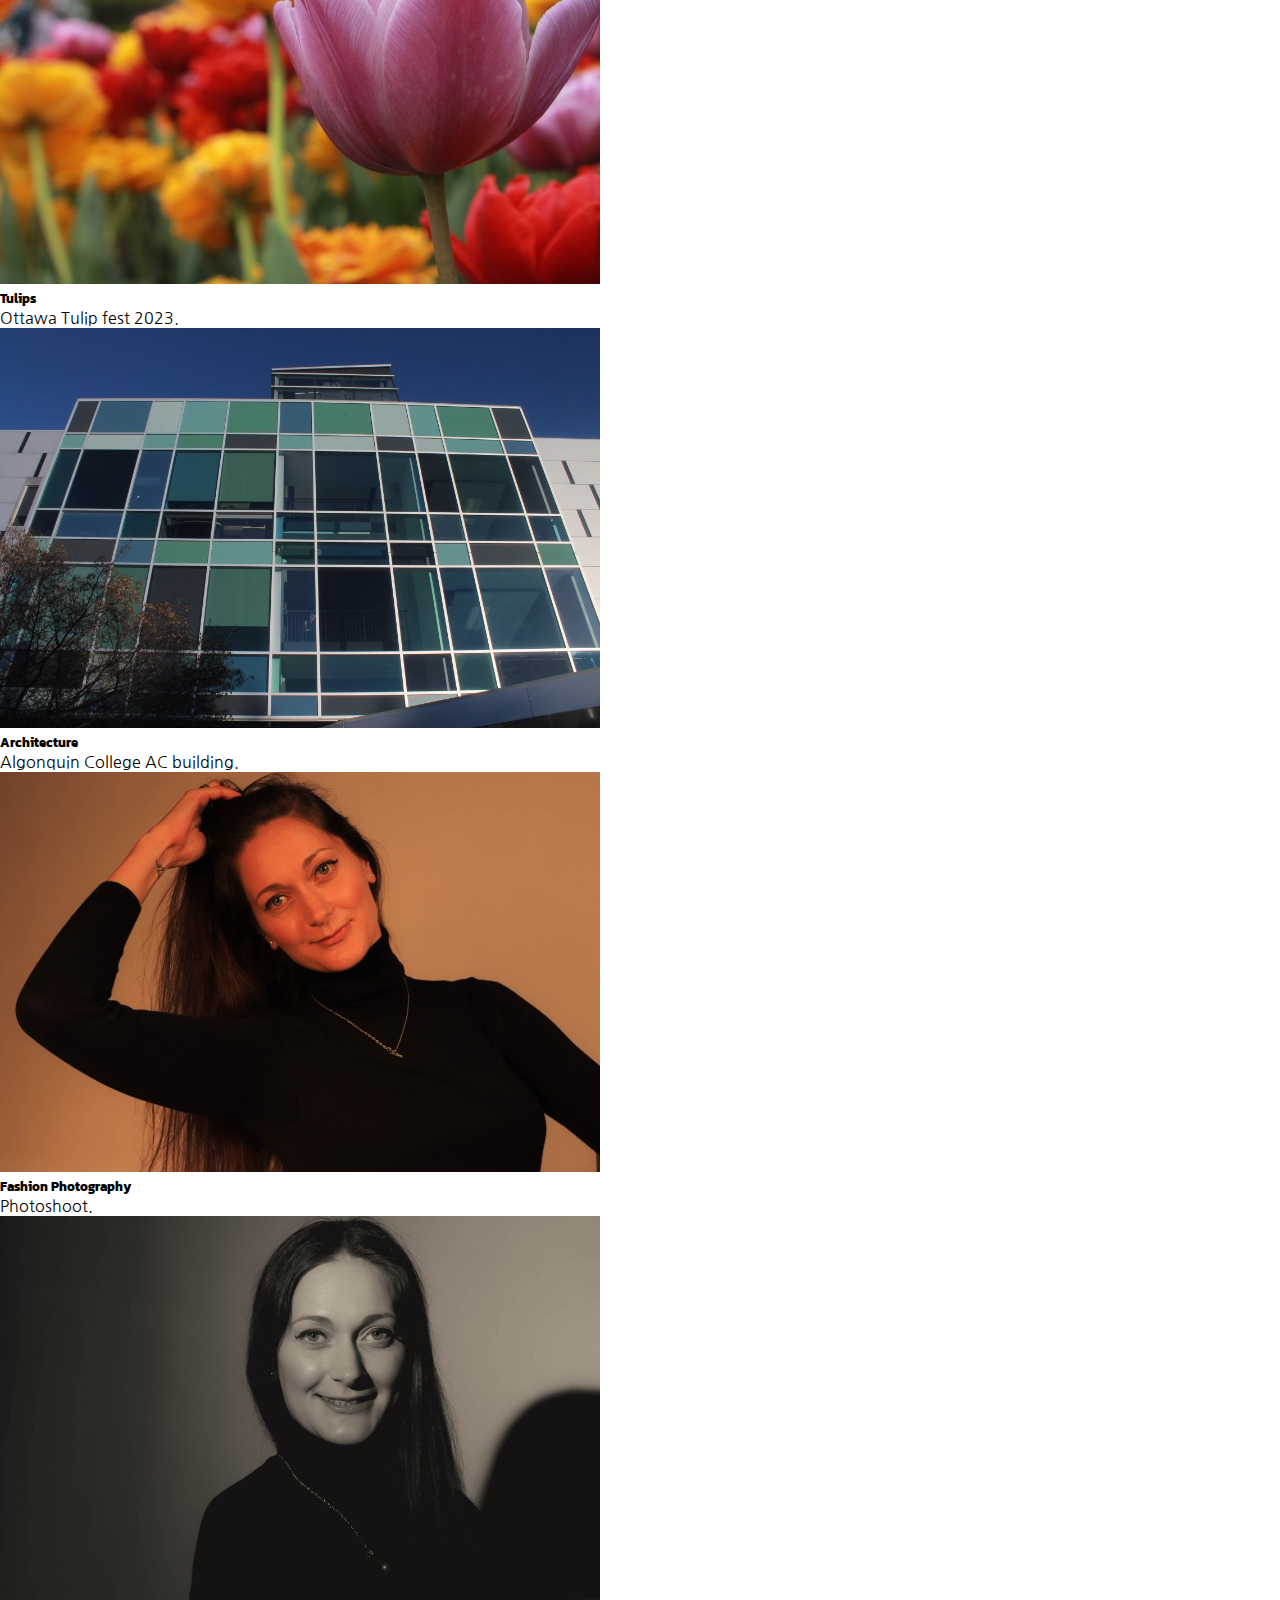
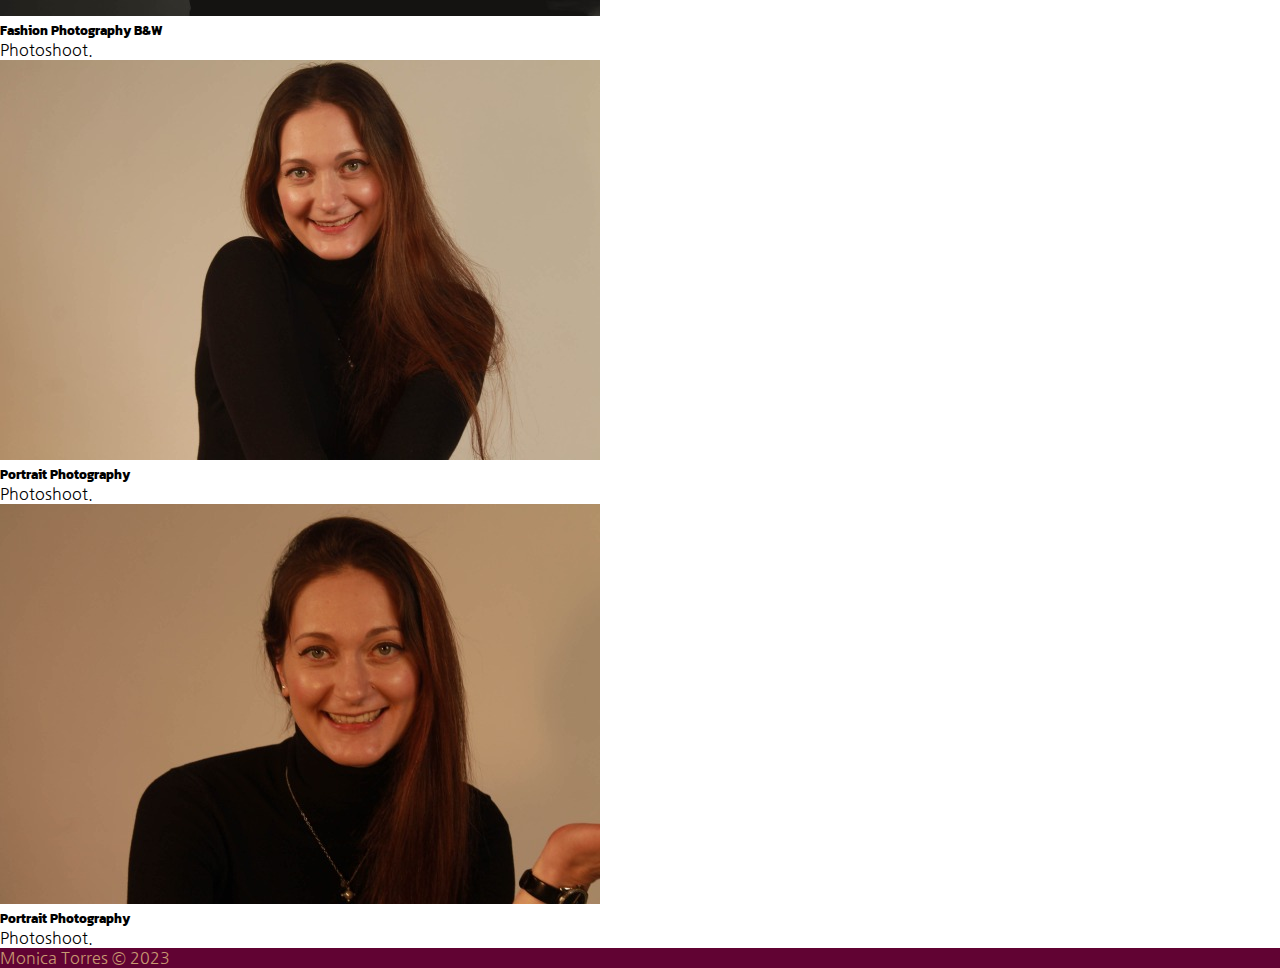
==== commit c589fb65: "adjusting every html file, minify css." ====
--- a/about.html
+++ b/about.html
@@ -8,6 +8,7 @@
 		<meta name="viewport" content="width=device-width, initial-scale=1.0">
     <!-- Title -->
 	<title>Torres Studio</title>
+    
     <!-- Bootstrap -->
     <link href="https://cdn.jsdelivr.net/npm/bootstrap@5.3.1/dist/css/bootstrap.min.css" rel="stylesheet" integrity="sha384-4bw+/aepP/YC94hEpVNVgiZdgIC5+VKNBQNGCHeKRQN+PtmoHDEXuppvnDJzQIu9" crossorigin="anonymous">
     <!-- Google Fonts -->
@@ -15,105 +16,118 @@
     <link rel="preconnect" href="https://fonts.gstatic.com" crossorigin>
     <link href="https://fonts.googleapis.com/css2?family=Amarante&family=Kanit&family=Nanum+Gothic&display=swap" rel="stylesheet">
     <!-- Font Awesome-->
-    <link href="https://cdnjs.cloudflare.com/ajax/libs/font-awesome/6.4.2/css/all.min.css">
+    <link rel="stylesheet" href="https://cdnjs.cloudflare.com/ajax/libs/font-awesome/6.4.0/css/all.min.css">
     <!-- My own styles -->
 	<link rel="stylesheet" type="text/css" href="css/main.css">
 </head>
 <body>
-    <header>
-      <nav class="navbar navbar-expand-lg bg-nav-mt" data-bs-theme="dark">
-        <div class="container-fluid">
-          <button class="navbar-toggler custom-toggler" type="button" data-bs-toggle="collapse" data-bs-target="#navbarNavAltMarkup" aria-controls="navbarNavAltMarkup" aria-expanded="false" aria-label="Toggle navigation">
-            <span class="navbar-toggler-icon"></span>
-          </button>
-          <div class="collapse navbar-collapse" id="navbarNavAltMarkup" role="button">
-            <div class="navbar-nav">
-              <a class="nav-link" href="index.html" role="button">Home</a>
-              <a class="nav-link" aria-current="page" href="#" role="button">About</a>
-              <a class="nav-link" href="services.html" role="button">Services</a>
-              <a class="nav-link" href="contact.html" role="button">Contact</a>
-            </div>
+  <header>
+    <nav class="navbar navbar-expand-lg bg-nav-mt" data-bs-theme="dark">
+      <div class="container-fluid">
+        <button class="navbar-toggler custom-toggler" type="button" data-bs-toggle="collapse" data-bs-target="#navbarNavAltMarkup" aria-controls="navbarNavAltMarkup" aria-expanded="false" aria-label="Toggle navigation">
+          <span class="navbar-toggler-icon"></span>
+        </button>
+        <div class="collapse navbar-collapse" id="navbarNavAltMarkup" role="button">
+          <div class="navbar-nav">
+            <a class="nav-link" href="index.html" role="button">Home</a>
+            <a class="nav-link" aria-current="page" href="#" role="button">About</a>
+            <a class="nav-link" href="services.html" role="button">Services</a>
+            <a class="nav-link" href="contact.html" role="button">Contact</a>
           </div>
         </div>
-      </nav> 
-    </header>
-    
-    <div class="container-fluid">  
-      <div class="about">
-        <div class="about-title text-center">
-          <h3>Meet the Team.</h3>
+      </div>
+    </nav> 
+  </header>
+
+    <div class="container-fluid">
+      <div class="row justify-content-md-center">
+        <div class="col-md-auto">
+          <h3 class="h1-responsive font-weight-bold text-center my-4">Meet the team.</h3>
         </div>
-        <div class="about-andrea">
+      </div>
+      <div class="row justify-content-md-center">
+        <div class="col-6 about-andrea">
           <img src="images/Team-Andrea.jpg" alt="Andrea's portrait picture">
         </div>
-        <div class="about-jacob">
+        <div class="col-6 about-jacob">
           <img src="images/Team-Jacob.jpg" alt="Jacob's portrait picture">
         </div>
-        <div class="about-description">
-          <p>
-            Andrea and Jacob are amazing teamwork.  Andrea is a visionary photographer with a profound passion for capturing emotions through the lens of her camera, while Jacob is a master of light and composition, 
-            known for his impeccable attention to detail and artistic flair.
-          </p>
+      </div>
+      <div class="row justify-content-md-center">
+        <div class="col-10 ">
+          Andrea and Jacob are amazing teamwork. Andrea is a visionary photographer with a profound passion for capturing emotions through the lens of her camera, while Jacob is a master of light and composition, known for his impeccable attention to detail and artistic flair.
         </div>
-        <div class="about-title-projects">
-          <h3>Our Projects.</h3>
+      </div>
+      <div class="row justify-content-md-center">
+        <div class="col-10 col-md-auto">
+          <h3 class="h1-responsive font-weight-bold text-center my-4">Our Projects</h3>
         </div>
-        <div class="about-carousel">
-          <div id="carouselExampleSlidesOnly" class="carousel slide" data-bs-ride="carousel">
-            <div class="carousel-inner">
-              <div class="carousel-item active">          
-                <img src="images/building_600_x_400.JPG" class="d-block w-100" alt="...">
-                <div class="carousel-caption d-none d-md-block">
-                  <h5>First slide label</h5>
-                  <p>Some representative placeholder content for the first slide.</p>
-                </div>          
-              </div>
-              <div class="carousel-item">
-                <img src="images/colorfull_tulips_600_x_400.JPG" class="d-block w-100" alt="...">
-                <div class="carousel-caption d-none d-md-block">
-                  <h5>First slide label</h5>
-                  <p>Some representative placeholder content for the first slide.</p>
-                </div>          
-              </div>
-              <div class="carousel-item">
-                <img src="images/md_building_600_x_400.JPG" class="d-block w-100" alt="...">
-                <div class="carousel-caption d-none d-md-block">
-                  <h5>First slide label</h5>
-                  <p>Some representative placeholder content for the first slide.</p>
-                </div>          
-              </div>
-              <div class="carousel-item">
-                <img src="images/sephia_portrait_600_x_400.jpg" class="d-block w-100" alt="...">
-                <div class="carousel-caption d-none d-md-block">
-                  <h5>First slide label</h5>
-                  <p>Some representative placeholder content for the first slide.</p>
-                </div>          
-              </div>
-              <div class="carousel-item">
-                <img src="images/bw_portrait_600_x_400.jpg" class="d-block w-100" alt="...">
-                <div class="carousel-caption d-none d-md-block">
-                  <h5>First slide label</h5>
-                  <p>Some representative placeholder content for the first slide.</p>
-                </div>          
-              </div>
-              <div class="carousel-item">
-                <img src="images/portrait_600_x_400.jpg" class="d-block w-100" alt="...">
-                <div class="carousel-caption d-none d-md-block">
-                  <h5>First slide label</h5>
-                  <p>Some representative placeholder content for the first slide.</p>
-                </div>          
-              </div>
-              <div class="carousel-item">
-                <img src="images/sm_portrait_600_x_400.jpg" class="d-block w-100" alt="...">
-                <div class="carousel-caption d-none d-md-block">
-                  <h5>First slide label</h5>
-                  <p>Some representative placeholder content for the first slide.</p>
-                </div>          
+      </div>
+
+      <div class="row justify-content-md-center">
+        <div class="col-10 col-md-auto">
+
+          <div class="about-carousel">
+            <div id="carouselExampleSlidesOnly" class="carousel slide" data-bs-ride="carousel">
+              <div class="carousel-inner">
+                <div class="carousel-item active">          
+                  <img src="images/building_600_x_400.JPG" class="d-block w-100" alt="...">
+                  <div class="carousel-caption d-none d-md-block">
+                    <h5>Architecture</h5>
+                    <p>Algonquin College C building.</p>
+                  </div>          
+                </div>
+                <div class="carousel-item">
+                  <img src="images/colorfull_tulips_600_x_400.JPG" class="d-block w-100" alt="...">
+                  <div class="carousel-caption d-none d-md-block">
+                    <h5>Tulips</h5>
+                    <p>Ottawa Tulip fest 2023.</p>
+                  </div>          
+                </div>
+                <div class="carousel-item">
+                  <img src="images/md_building_600_x_400.JPG" class="d-block w-100" alt="...">
+                  <div class="carousel-caption d-none d-md-block">
+                    <h5>Architecture</h5>
+                    <p>Algonquin College AC building.</p>
+                  </div>          
+                </div>
+                <div class="carousel-item">
+                  <img src="images/sephia_portrait_600_x_400.jpg" class="d-block w-100" alt="...">
+                  <div class="carousel-caption d-none d-md-block">
+                    <h5>Fashion Photography</h5>
+                    <p>Photoshoot.</p>
+                  </div>          
+                </div>
+                <div class="carousel-item">
+                  <img src="images/bw_portrait_600_x_400.jpg" class="d-block w-100" alt="...">
+                  <div class="carousel-caption d-none d-md-block">
+                    <h5>Fashion Photography B&W</h5>
+                    <p>Photoshoot.</p>
+                  </div>          
+                </div>
+                <div class="carousel-item">
+                  <img src="images/portrait_600_x_400.jpg" class="d-block w-100" alt="...">
+                  <div class="carousel-caption d-none d-md-block">
+                    <h5>Portrait Photography</h5>
+                    <p>Photoshoot.</p>
+                  </div>          
+                </div>
+                <div class="carousel-item">
+                  <img src="images/sm_portrait_600_x_400.jpg" class="d-block w-100" alt="...">
+                  <div class="carousel-caption d-none d-md-block">
+                    <h5>Portrait Photography</h5>
+                    <p>Photoshoot.</p>
+                  </div>          
+                </div>
               </div>
             </div>
           </div>
+
+
+
         </div>
       </div>
+    <!-- Close container-fluid -->
     </div>
 		
     
--- a/css/main.css
+++ b/css/main.css
@@ -1,172 +1 @@
-
-/*
-*			1. General Styles
-------------------------------------------------------------*/
-
-* {                         
-    box-sizing: border-box;
-    margin: 0 auto;
-}
-
-h1 {
-	font-family: 'Amarante', cursive;
-}
-
-title, h2, h3, h4, h5, h6 {
-    font-family: 'Kanit', sans-serif;
-}
-
-p {
-	font-family: 'Nanum Gothic', sans-serif;
-}
-
-.form-btn {
-    background-color: #C79A71;
-    border: none;
-    color:#11213c;
-    padding: 15px 32px;
-    text-align: center;
-    text-decoration: none;
-    display: inline-block;
-    font-size: 1rem;
-
-}
-
-/*
-*			2. Header Styles
-------------------------------------------------------------*/
-.background-image {
-    position: relative;
-    text-align: center;
-    color: #C79A71;
-  }
-
-.title-image {
-    width: 100%;
-    height: 300px;
-}
-
-.main-title {
-    position: absolute;
-    top: 50%;
-    left: 50%;
-    transform: translate(-50%, -50%);
-}
-
-h1, h3 {
-    color:#C79A71;
-}
-
-.main-title {
-    text-align: center;
-    width: 100%;
-    /* padding: 10rem; */
-}
-
-/*
-*			2.1 Navigation Styles
-------------------------------------------------------------*/
-.logo {
-    width: 15%;
-    height: auto;
-}
-
-.bg-nav-mt {
-    background-color: #11213c;
-    font-size: 1.1rem;
-}
-
-a, .nav-link {
-    color: #C79A71;
-}
-
-/* Set the border color */
-         
-.custom-toggler .navbar-toggler {
-    border-color: #137B8E;
-}
-
-
-
-
-
-/*
-*			3. INDEX.HTML - Main Content Styles
-------------------------------------------------------------*/
-
-
-
-
-
-/*
-*			3.2 ABOUT.HTML - Main Content Styles
-------------------------------------------------------------*/
-/* .about-title {grid-area: title; }
-
-.about-andrea {
-    grid-area: andrea;
-    display: flex;
-    justify-content: center;
-    align-items: center;
-}
-.about-andrea > img {
-    width: 20%;
-    height: auto;
-} 
-
-.about-jacob {
-    grid-area: jacob;
-    display: flex;
-    justify-content: center;
-    align-items: center;
-}
-.about-jacob > img {
-    width: 20%;
-    height: auto;
-} 
-
-.about-description {grid-area: description;}
-.about-title-projects {grid-area: title-projects;}
-.about-carousel {grid-area: carousel;} */
-.about-carousel > .carousel-item
-{
-    transition: transform 1s ease, opacity .5s ease-out
-}
-
-/*
-*			3.3 CONTACT.HTML - Main Content Styles
-------------------------------------------------------------*/
-/* .contact-grid-container {
-    display: grid;
-    grid-template-areas:
-    'banner banner',
-    'description contact-form';
-} */
-
-/* .contact-banner {grid-area: banner;}
-.contact-description {grid-area: description;}
-.contact-contact-form {grid-area: contact-form;} */
-
-textarea #message {
-    height: 200px;
-}
-
-
-.social-icons {
-    font-size: 1rem;
-    color: #11213c;
-}
-/*
-*			4. Footer Styles
-------------------------------------------------------------*/
-#footercito {
-    background-color: #610333;
-    font-family: 'Nanum Gothic', sans-serif;
-    font-size: 1rem;
-    color: #C79A71;
-}
-
-
-/*
-*			5. Media Queries
-------------------------------------------------------------*/
+*{box-sizing:border-box;margin:0 auto}h1{font-family:Amarante,cursive}h2,h3,h4,h5,h6,title{font-family:Kanit,sans-serif}#footercito,p{font-family:'Nanum Gothic',sans-serif}.background-image{color:#c79a71;position:relative;text-align:center}.title-image{width:100%;height:300px}.main-title{position:absolute;top:50%;left:50%;transform:translate(-50%,-50%);text-align:center;width:100%}.nav-link,a,h1,h3{color:#c79a71}.fa-brands,.social-icons,h6{color:#11213c}.logo{width:15%;height:auto}.bg-nav-mt{background-color:#11213c;font-size:1.1rem}.custom-toggler .navbar-toggler{border-color:#137b8e}.social-icons{font-size:3rem;padding:2rem;display:flex;justify-content:space-evenly;align-items:center}#footercito,.btn{background-color:#610333;color:#c79a71}.about-andrea,.about-jacob{display:flex;justify-content:center;align-items:center}.about-andrea>img,.about-jacob>img{width:35%;height:auto}ul li{list-style:none}li>h5{color:#610333}.btn{margin:1rem}#footercito{font-size:1rem}